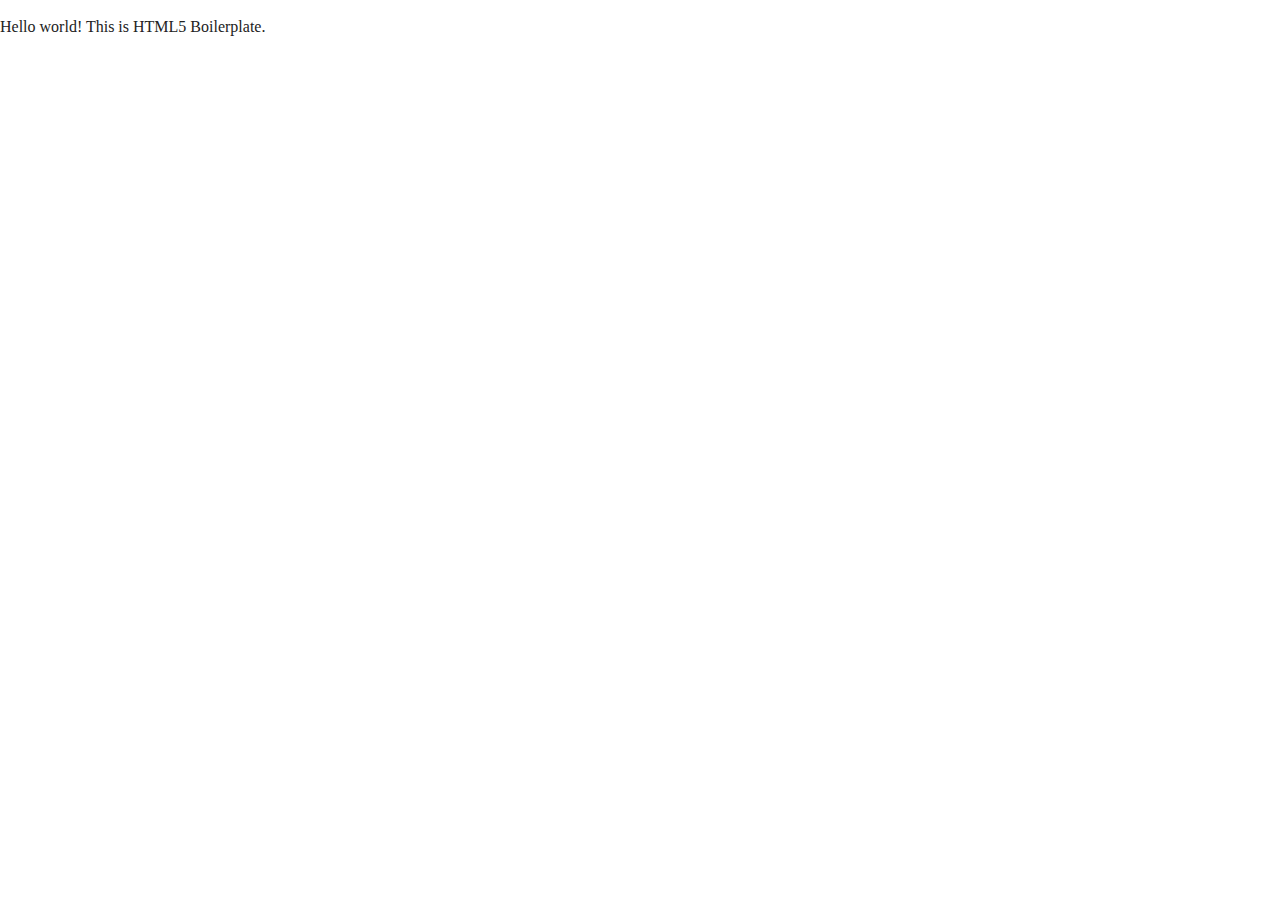
==== index.html @ 8431166d "first commit" ====
<!doctype html>
<html class="no-js" lang="">

<head>
  <meta charset="utf-8">
  <title></title>
  <meta name="description" content="">
  <meta name="viewport" content="width=device-width, initial-scale=1">

  <meta property="og:title" content="">
  <meta property="og:type" content="">
  <meta property="og:url" content="">
  <meta property="og:image" content="">

  <link rel="manifest" href="site.webmanifest">
  <link rel="apple-touch-icon" href="icon.png">
  <!-- Place favicon.ico in the root directory -->

  <link rel="stylesheet" href="css/normalize.css">
  <link rel="stylesheet" href="css/main.css">

  <meta name="theme-color" content="#fafafa">
</head>

<body>

  <!-- Add your site or application content here -->
  <p>Hello world! This is HTML5 Boilerplate.</p>
  <script src="js/vendor/modernizr-3.11.2.min.js"></script>
  <script src="js/plugins.js"></script>
  <script src="js/main.js"></script>

  <!-- Google Analytics: change UA-XXXXX-Y to be your site's ID. -->
  <script>
    window.ga = function () { ga.q.push(arguments) }; ga.q = []; ga.l = +new Date;
    ga('create', 'UA-XXXXX-Y', 'auto'); ga('set', 'anonymizeIp', true); ga('set', 'transport', 'beacon'); ga('send', 'pageview')
  </script>
  <script src="https://www.google-analytics.com/analytics.js" async></script>
</body>

</html>
---- css/main.css ----
/*! HTML5 Boilerplate v8.0.0 | MIT License | https://html5boilerplate.com/ */

/* main.css 2.1.0 | MIT License | https://github.com/h5bp/main.css#readme */
/*
 * What follows is the result of much research on cross-browser styling.
 * Credit left inline and big thanks to Nicolas Gallagher, Jonathan Neal,
 * Kroc Camen, and the H5BP dev community and team.
 */

/* ==========================================================================
   Base styles: opinionated defaults
   ========================================================================== */

html {
  color: #222;
  font-size: 1em;
  line-height: 1.4;
}

/*
 * Remove text-shadow in selection highlight:
 * https://twitter.com/miketaylr/status/12228805301
 *
 * Vendor-prefixed and regular ::selection selectors cannot be combined:
 * https://stackoverflow.com/a/16982510/7133471
 *
 * Customize the background color to match your design.
 */

::-moz-selection {
  background: #b3d4fc;
  text-shadow: none;
}

::selection {
  background: #b3d4fc;
  text-shadow: none;
}

/*
 * A better looking default horizontal rule
 */

hr {
  display: block;
  height: 1px;
  border: 0;
  border-top: 1px solid #ccc;
  margin: 1em 0;
  padding: 0;
}

/*
 * Remove the gap between audio, canvas, iframes,
 * images, videos and the bottom of their containers:
 * https://github.com/h5bp/html5-boilerplate/issues/440
 */

audio,
canvas,
iframe,
img,
svg,
video {
  vertical-align: middle;
}

/*
 * Remove default fieldset styles.
 */

fieldset {
  border: 0;
  margin: 0;
  padding: 0;
}

/*
 * Allow only vertical resizing of textareas.
 */

textarea {
  resize: vertical;
}

/* ==========================================================================
   Author's custom styles
   ========================================================================== */

/* ==========================================================================
   Helper classes
   ========================================================================== */

/*
 * Hide visually and from screen readers
 */

.hidden,
[hidden] {
  display: none !important;
}

/*
 * Hide only visually, but have it available for screen readers:
 * https://snook.ca/archives/html_and_css/hiding-content-for-accessibility
 *
 * 1. For long content, line feeds are not interpreted as spaces and small width
 *    causes content to wrap 1 word per line:
 *    https://medium.com/@jessebeach/beware-smushed-off-screen-accessible-text-5952a4c2cbfe
 */

.sr-only {
  border: 0;
  clip: rect(0, 0, 0, 0);
  height: 1px;
  margin: -1px;
  overflow: hidden;
  padding: 0;
  position: absolute;
  white-space: nowrap;
  width: 1px;
  /* 1 */
}

/*
 * Extends the .sr-only class to allow the element
 * to be focusable when navigated to via the keyboard:
 * https://www.drupal.org/node/897638
 */

.sr-only.focusable:active,
.sr-only.focusable:focus {
  clip: auto;
  height: auto;
  margin: 0;
  overflow: visible;
  position: static;
  white-space: inherit;
  width: auto;
}

/*
 * Hide visually and from screen readers, but maintain layout
 */

.invisible {
  visibility: hidden;
}

/*
 * Clearfix: contain floats
 *
 * For modern browsers
 * 1. The space content is one way to avoid an Opera bug when the
 *    `contenteditable` attribute is included anywhere else in the document.
 *    Otherwise it causes space to appear at the top and bottom of elements
 *    that receive the `clearfix` class.
 * 2. The use of `table` rather than `block` is only necessary if using
 *    `:before` to contain the top-margins of child elements.
 */

.clearfix::before,
.clearfix::after {
  content: " ";
  display: table;
}

.clearfix::after {
  clear: both;
}

/* ==========================================================================
   EXAMPLE Media Queries for Responsive Design.
   These examples override the primary ('mobile first') styles.
   Modify as content requires.
   ========================================================================== */

@media only screen and (min-width: 35em) {
  /* Style adjustments for viewports that meet the condition */
}

@media print,
  (-webkit-min-device-pixel-ratio: 1.25),
  (min-resolution: 1.25dppx),
  (min-resolution: 120dpi) {
  /* Style adjustments for high resolution devices */
}

/* ==========================================================================
   Print styles.
   Inlined to avoid the additional HTTP request:
   https://www.phpied.com/delay-loading-your-print-css/
   ========================================================================== */

@media print {
  *,
  *::before,
  *::after {
    background: #fff !important;
    color: #000 !important;
    /* Black prints faster */
    box-shadow: none !important;
    text-shadow: none !important;
  }

  a,
  a:visited {
    text-decoration: underline;
  }

  a[href]::after {
    content: " (" attr(href) ")";
  }

  abbr[title]::after {
    content: " (" attr(title) ")";
  }

  /*
   * Don't show links that are fragment identifiers,
   * or use the `javascript:` pseudo protocol
   */
  a[href^="#"]::after,
  a[href^="javascript:"]::after {
    content: "";
  }

  pre {
    white-space: pre-wrap !important;
  }

  pre,
  blockquote {
    border: 1px solid #999;
    page-break-inside: avoid;
  }

  /*
   * Printing Tables:
   * https://web.archive.org/web/20180815150934/http://css-discuss.incutio.com/wiki/Printing_Tables
   */
  thead {
    display: table-header-group;
  }

  tr,
  img {
    page-break-inside: avoid;
  }

  p,
  h2,
  h3 {
    orphans: 3;
    widows: 3;
  }

  h2,
  h3 {
    page-break-after: avoid;
  }
}
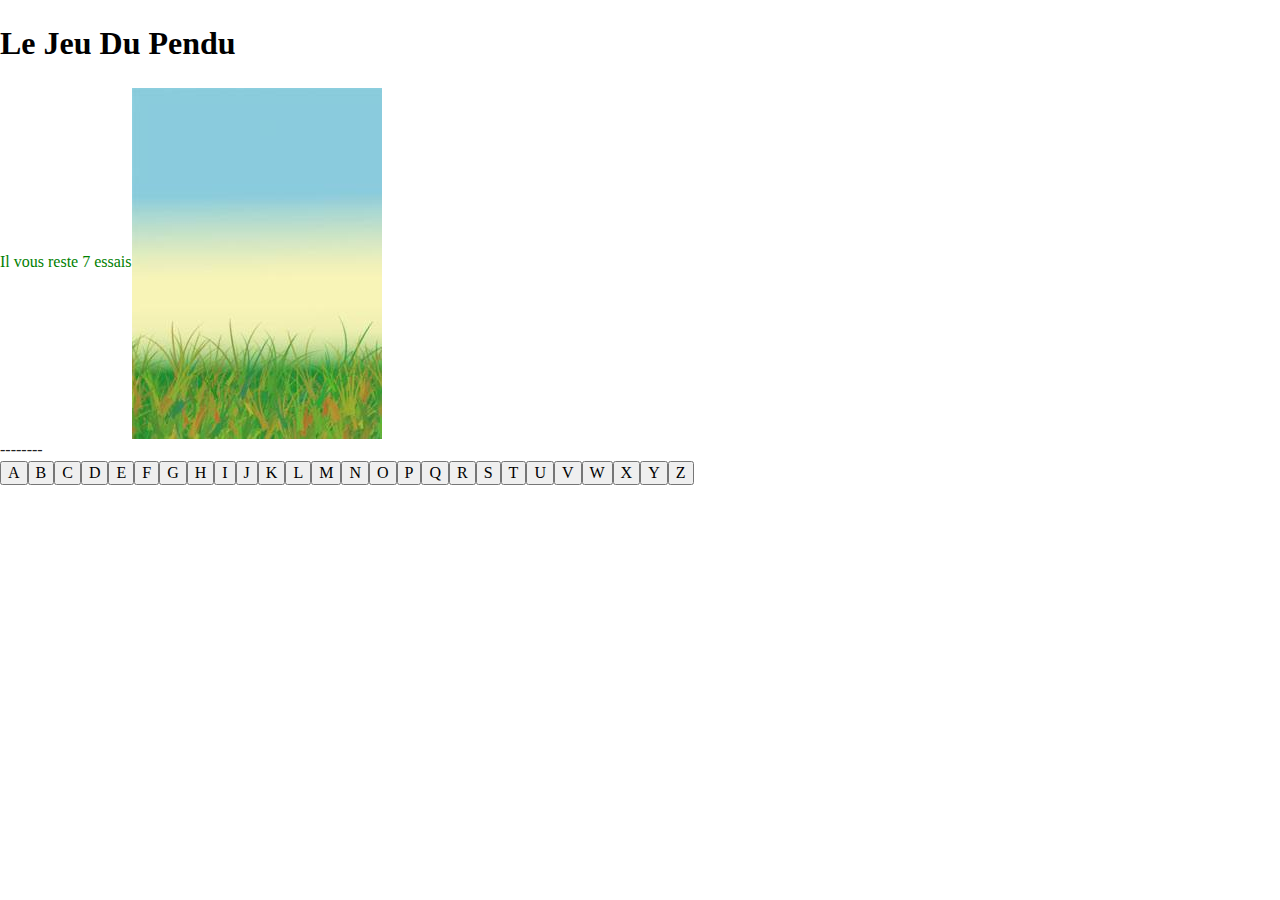
==== commit fd6f552b: "pendu" ====
--- a/index.html
+++ b/index.html
@@ -25,10 +25,22 @@
 <body>
 
   <!-- Add your site or application content here -->
-  <p>Hello world! This is HTML5 Boilerplate.</p>
+  <div>
+    <h1>Jeu Du PENDU</h1>
+    <div class="nbrEssai">
+      <span id="nbrEssai" class="nbrEssai"></span>
+
+    </div>
+    <div id="container">
+
+      <div id="mot"></div>
+      <div id="clavier" class="clavier"></div>
+      <div><input type="button" value="REJOUER" id="rejouer"></div>
+    </div>
+  </div>
   <script src="js/vendor/modernizr-3.11.2.min.js"></script>
   <script src="js/plugins.js"></script>
-  <script src="js/main.js"></script>
+  <script src="js/pendu.js"></script>
 
   <!-- Google Analytics: change UA-XXXXX-Y to be your site's ID. -->
   <script>
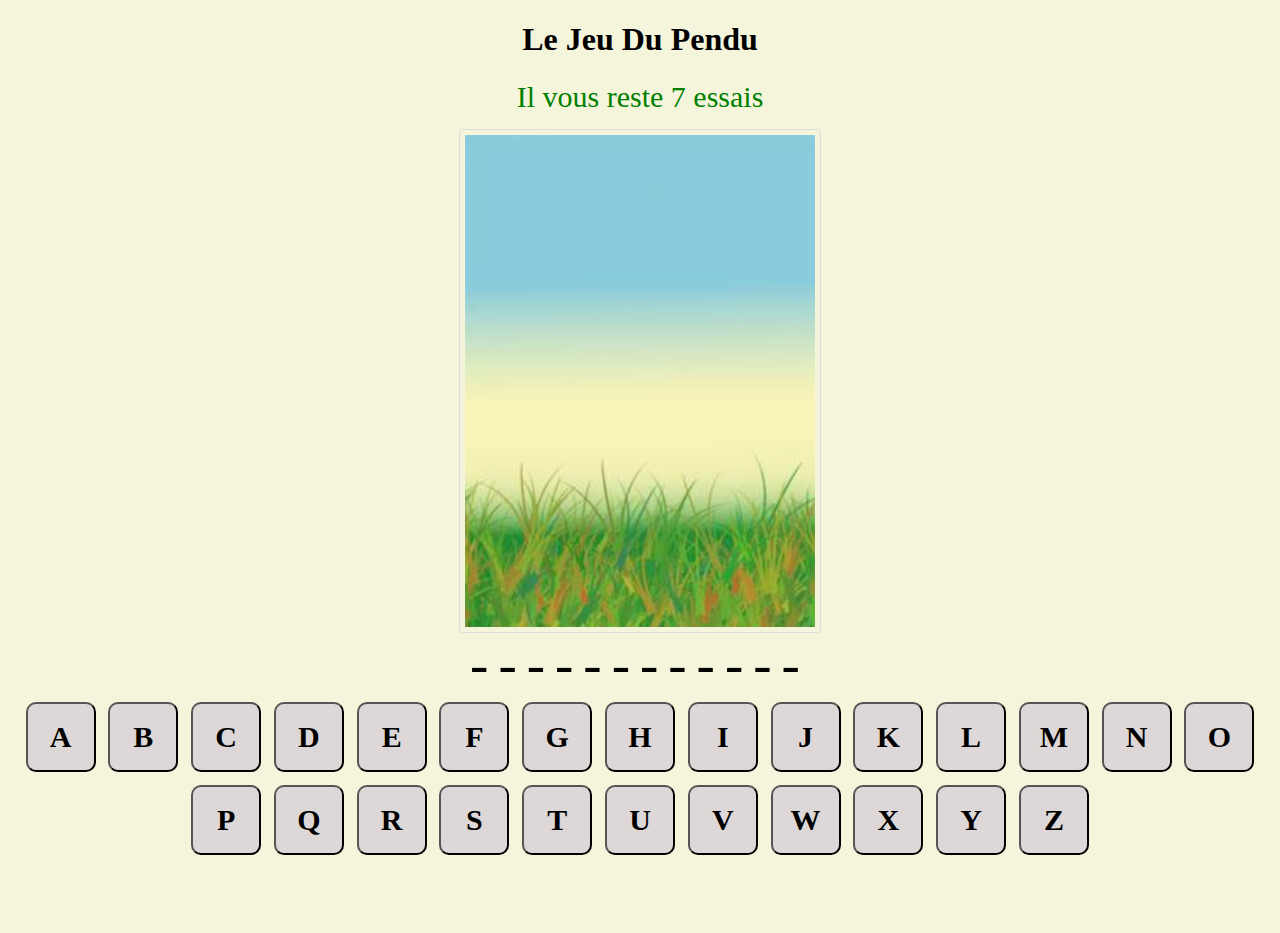
==== commit 826fad47: "Update index.html" ====
--- a/index.html
+++ b/index.html
@@ -17,7 +17,7 @@
   <!-- Place favicon.ico in the root directory -->
 
   <link rel="stylesheet" href="css/normalize.css">
-  <link rel="stylesheet" href="css/main.css">
+  <link rel="stylesheet" href="css/pendu.css">
 
   <meta name="theme-color" content="#fafafa">
 </head>
--- a/css/pendu.css
+++ b/css/pendu.css
@@ -0,0 +1,77 @@
+body{
+  margin: auto;
+  background-color: beige;
+}
+
+#clavier input {
+  font-size: 30px;
+  width: 70px;
+  height: 70px;
+  margin: 0.5%;
+  border-radius: 10px;
+  background-color: #DDD8D7;
+  font-family: "Arial Rounded MT Bold";
+  font-weight: bold;
+  cursor:pointer;
+}
+
+h1 {
+  text-align: center;
+}
+
+#container {
+  text-align: center;
+  font-size: 55px;
+  letter-spacing : 10px;
+
+}
+
+#nbrEssai img {
+  width: 350px;
+  display: block;
+  margin-left: auto;
+  margin-right: auto;
+  border: 1px solid #ddd;
+  border-radius: 4px;
+  padding: 5px;
+  max-width: 100%;
+  height: auto;
+  margin-top: 15px;
+}
+
+.nbrEssai {
+  font-size: 30px;
+  color: crimson;
+  text-align: center;
+}
+
+.clavier {
+
+
+}
+
+#rejouer {
+  display: inline-block;
+  padding: 15px 25px;
+  font-size: 24px;
+  cursor: pointer;
+  text-align: center;
+  text-decoration: none;
+  outline: none;
+  color: #fff;
+  background-color: #4CAF50;
+  border: none;
+  border-radius: 15px;
+  box-shadow: 0 9px #999;
+}
+
+#rejouer:hover {
+  background-color: #3e8e41
+}
+
+#rejouer:active {
+  background-color: #3e8e41;
+  box-shadow: 0 5px #666;
+  transform: translateY(4px);
+}
+
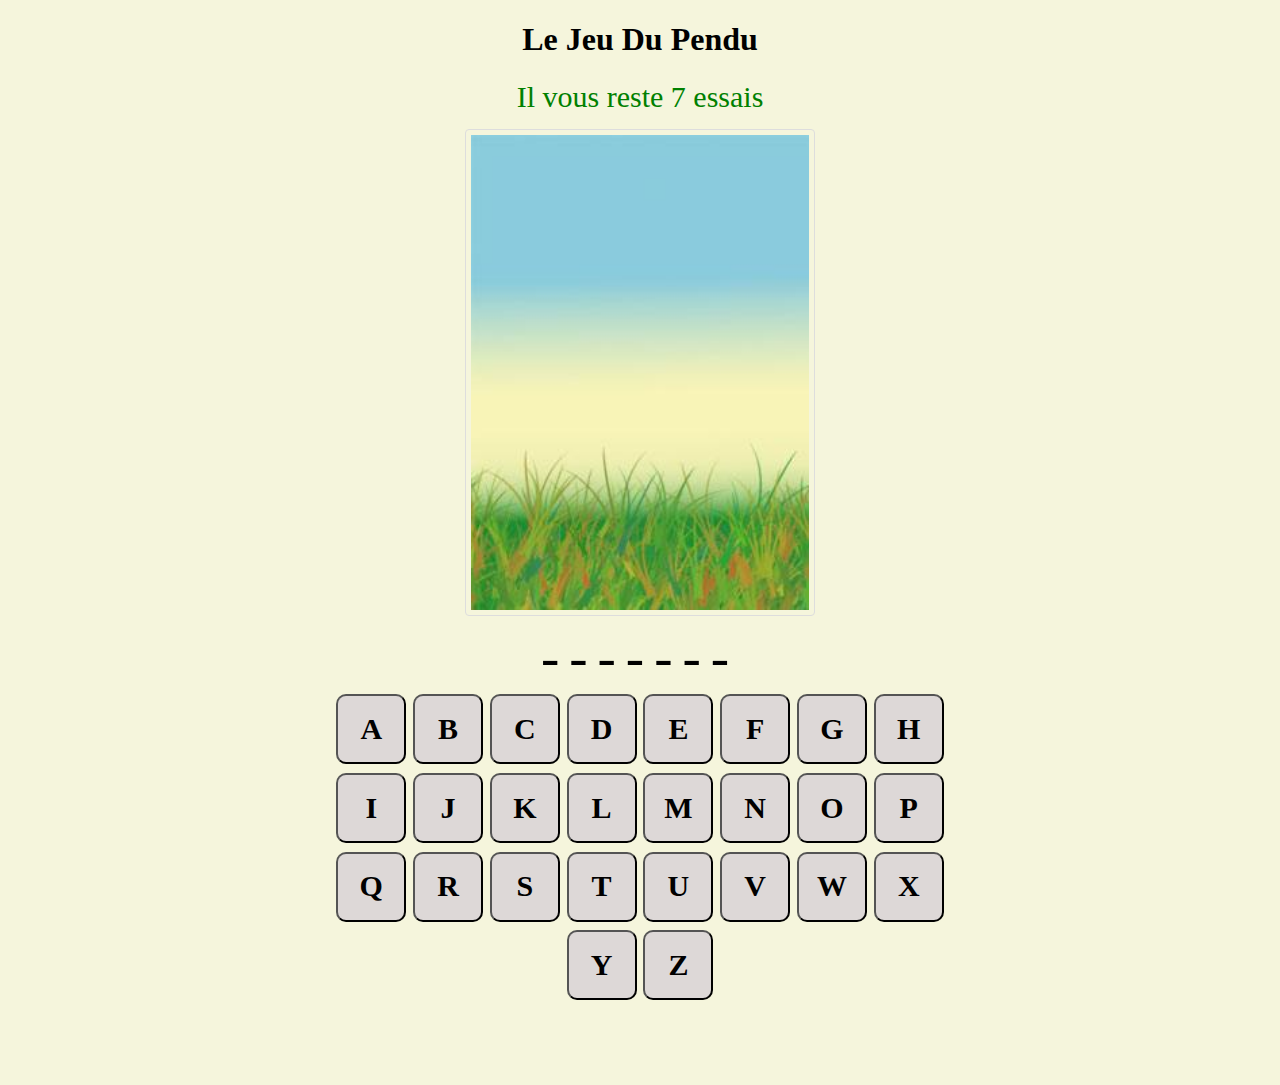
==== commit e25c7966: "first commit" ====
--- a/index.html
+++ b/index.html
@@ -5,7 +5,9 @@
   <meta charset="utf-8">
   <title></title>
   <meta name="description" content="">
-  <meta name="viewport" content="width=device-width, initial-scale=1">
+
+  <meta name="viewport" content="width=500, initial-scale=1" />
+
 
   <meta property="og:title" content="">
   <meta property="og:type" content="">
--- a/css/pendu.css
+++ b/css/pendu.css
@@ -1,6 +1,14 @@
-body{
+body {
   margin: auto;
   background-color: beige;
+
+  width: 700px;
+}
+
+* {
+  margin: 0;
+  padding: 0;
+  box-sizing: border-box;
 }
 
 #clavier input {
@@ -12,7 +20,7 @@
   background-color: #DDD8D7;
   font-family: "Arial Rounded MT Bold";
   font-weight: bold;
-  cursor:pointer;
+  cursor: pointer;
 }
 
 h1 {
@@ -22,8 +30,17 @@
 #container {
   text-align: center;
   font-size: 55px;
-  letter-spacing : 10px;
+  letter-spacing: 10px;
+  display: flex;
+  flex-flow: column wrap;
+  margin: 10px;
 
+}
+
+.clavier {
+  height: auto;
+  flex: 1 1 auto;
+  justify-content: space-around;
 }
 
 #nbrEssai img {
@@ -43,12 +60,9 @@
   font-size: 30px;
   color: crimson;
   text-align: center;
+  flex: 1 1 auto;
 }
 
-.clavier {
-
-
-}
 
 #rejouer {
   display: inline-block;
@@ -75,3 +89,9 @@
   transform: translateY(4px);
 }
 
+@media screen and (max-width: 769px ) {
+  body {
+    width: 90%;
+  }
+}
+
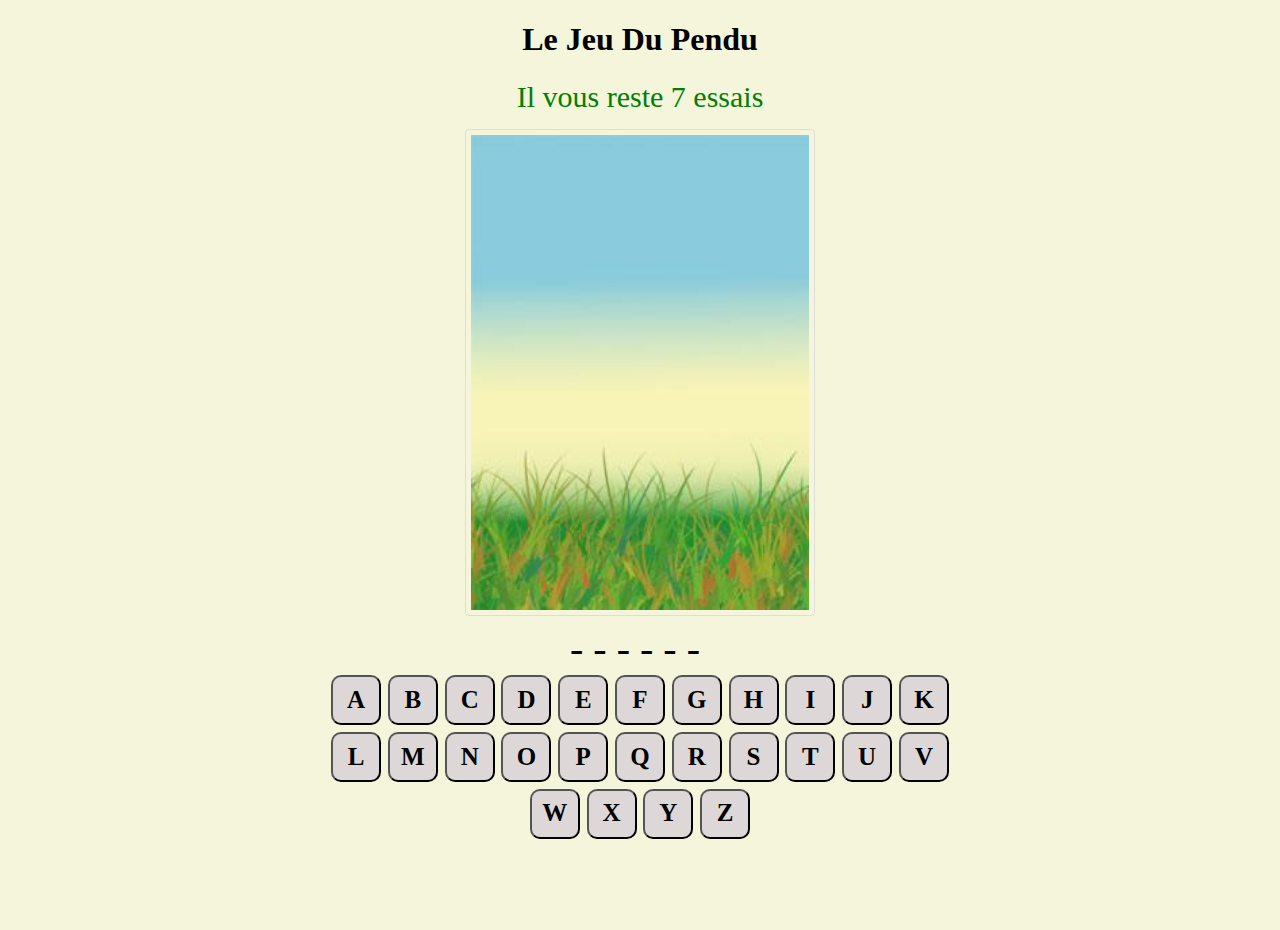
==== commit e8f869fc: "pendu" ====
--- a/index.html
+++ b/index.html
@@ -27,13 +27,13 @@
 <body>
 
   <!-- Add your site or application content here -->
-  <div>
+  <div class="pendu">
     <h1>Jeu Du PENDU</h1>
-    <div class="nbrEssai">
+    <div class="nbrEssai" id="image">
       <span id="nbrEssai" class="nbrEssai"></span>
 
     </div>
-    <div id="container">
+    <div id="container" class="container">
 
       <div id="mot"></div>
       <div id="clavier" class="clavier"></div>
--- a/css/pendu.css
+++ b/css/pendu.css
@@ -1,7 +1,6 @@
 body {
   margin: auto;
   background-color: beige;
-
   width: 700px;
 }
 
@@ -12,9 +11,9 @@
 }
 
 #clavier input {
-  font-size: 30px;
-  width: 70px;
-  height: 70px;
+  font-size: 25px;
+  width: 50px;
+  height: 50px;
   margin: 0.5%;
   border-radius: 10px;
   background-color: #DDD8D7;
@@ -29,21 +28,20 @@
 
 #container {
   text-align: center;
-  font-size: 55px;
+  font-size: 40px;
   letter-spacing: 10px;
   display: flex;
   flex-flow: column wrap;
   margin: 10px;
-
 }
 
 .clavier {
   height: auto;
   flex: 1 1 auto;
   justify-content: space-around;
-}
+  }
 
-#nbrEssai img {
+.nbrEssai img {
   width: 350px;
   display: block;
   margin-left: auto;
@@ -77,6 +75,7 @@
   border: none;
   border-radius: 15px;
   box-shadow: 0 9px #999;
+  margin-top: 20px;
 }
 
 #rejouer:hover {
@@ -89,9 +88,41 @@
   transform: translateY(4px);
 }
 
-@media screen and (max-width: 769px ) {
+@media screen and (max-width: 683px ) {
   body {
-    width: 90%;
+    width: auto;
+    height: auto;
+  }
+  #nbrEssai img{
+    width: auto;
+    height: auto;
   }
 }
 
+@media screen and (max-height: 799px ) {
+  body {
+    height: auto;
+    width: auto;
+  }
+  .nbrEssai img{
+    float: right;
+    width: auto;
+    height: auto;
+  }
+}
+
+
+@media (orientation: landscape) and (max-width : 540px)and (min-height : 734px)  {
+  .nbrEssai img{
+    float: right;
+    width: auto;
+    height: 50%;
+  }
+  #clavier{
+    width: auto;
+  }
+  #clavier input {
+    width: auto;
+    height: auto;
+  }
+}
